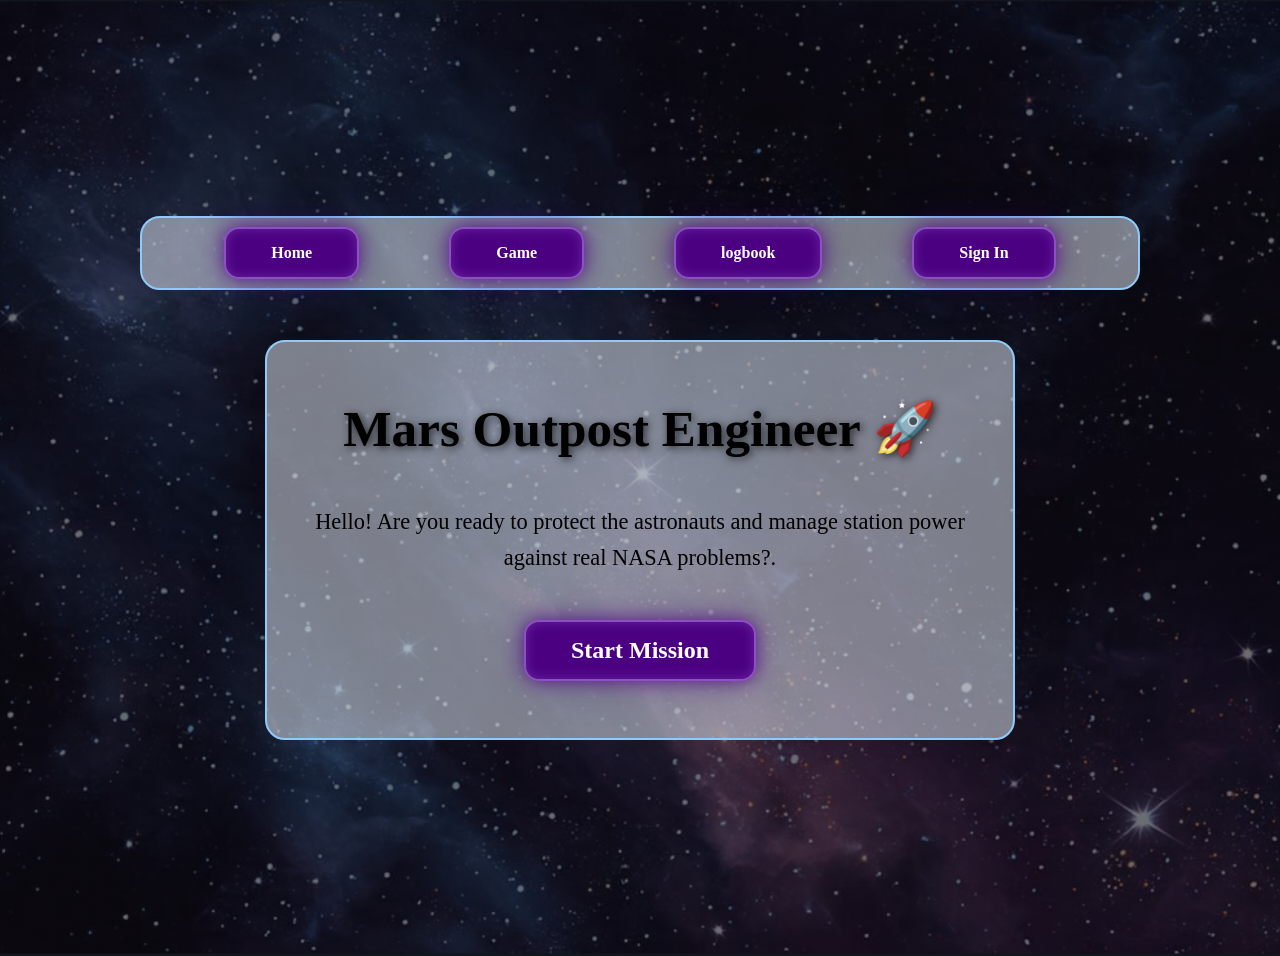
==== html/index.html @ 023cfae3 "first commet" ====
<!DOCTYPE html>
<html lang="en">
<head>
    <link rel="stylesheet" href="../CSS/style.css">
    <meta charset="UTF-8">
    <meta name="viewport" content="width=device-width, initial-scale=1.0">
    <title> Mars Outpost Engineer </title>
    <script src="script.js"></script>
</head>
<body class="start-page">
    <div class="div1">
<a href="#"> Home </a>
<a href="#"> Game </a>
<a href="#"> logbook </a>
<a href="#"> Sign In</a>
    </div>
   <div class="div2">
 <h1> Mars Outpost Engineer 🚀</h1>
 <p>Hello! Are you ready to protect the astronauts and manage station power against real NASA problems?.</p>
 <a href="game.html" class="start-btn"> Start Mission</a>
   </div>
    
</body>
</html>
---- CSS/style.css ----
.start-page { 
    min-height: 100vh;
    background-color: #0b0d17;
    background-image: linear-gradient(rgba(11, 13, 23, 0.6), rgba(11, 13, 23, 0.6)), url('../assets/mars.png');
    background-size: cover;
    background-position: center;
    background-repeat: no-repeat;
    display: flex;
    flex-direction: column;
     gap: 50px;  
    justify-content: center;
    align-items: center;
    text-align: center;
    padding: 20px;
    color: white;
}
.div1{
  width: 90%;
  height: 50px;
  max-width: 1000px;
  box-sizing: border-box;
  background-color: rgba(235, 244, 255, 0.50);
  border: 2px solid #90caf9;
  border-radius: 20px;
  padding: 35px;
   display: flex;
   justify-content: center;
   align-items: center;
   gap: 90px;
   
}
.div1 a {
    background-color: #4B0082;   
  color:  #ffffff;                 
  text-decoration: none;     
  font-size: 1rem;          
  font-weight: bold;        
  padding: 15px 45px;
  border-radius: 15px;        
  border: 2px solid #8E4FC4; 
  cursor: pointer;
  box-shadow:
    0 0 18px rgba(75, 0, 130, 0.75),        
    0 0 40px rgba(75, 0, 130, 0.35),        
    inset 0 0 12px rgba(160, 110, 210, 0.35); 
  transition: transform 0.2s, background-color 0.2s,
              border-color 0.2s, box-shadow 0.2s;
}

.div1 a:hover {
    background: #59148C;
  border-color: #B99BE6;                    
  box-shadow:
    0 0 28px rgba(110, 30, 180, 0.95),
    0 0 60px rgba(75, 0, 130, 0.6),
    inset 0 0 16px rgba(190, 150, 240, 0.5);
  transform: scale(1.08);
}
.div2 {
  width: 90%;
  height: 400px;
  box-sizing: border-box;
  background-color: rgba(235, 244, 255, 0.50);
  border: 2px solid #90caf9;
  border-radius: 20px;
  padding: 35px;
  max-width: 750px;
  display: flex;
  flex-direction: column;
  justify-content: center;
  align-items: center;
  gap: 45px;
}
.div2 h1 {
  font-size: 3.2rem;           
  color: #000000;             
  text-shadow: 2px 2px 8px rgba(0, 0, 0, 0.7); 
  margin: 0;
}
.div2 p {
  font-size: 1.4rem;          
  color: #000000;           
  line-height: 1.6;          
  margin: 0;
  text-align: center;
}
.start-btn {
  background-color: #4B0082;   
  color:  #ffffff;                 
  text-decoration: none;     
  font-size: 1.5rem;          
  font-weight: bold;        
  padding: 15px 45px;
  border-radius: 15px;        
  border: 2px solid #8E4FC4; 
  cursor: pointer;
  box-shadow:
    0 0 18px rgba(75, 0, 130, 0.75),        
    0 0 40px rgba(75, 0, 130, 0.35),        
    inset 0 0 12px rgba(160, 110, 210, 0.35); 
  transition: transform 0.2s, background-color 0.2s,
              border-color 0.2s, box-shadow 0.2s;
}
.start-btn:hover {
  background: #59148C;
  border-color: #B99BE6;                    
  box-shadow:
    0 0 28px rgba(110, 30, 180, 0.95),
    0 0 60px rgba(75, 0, 130, 0.6),
    inset 0 0 16px rgba(190, 150, 240, 0.5);
  transform: scale(1.08);
  
}
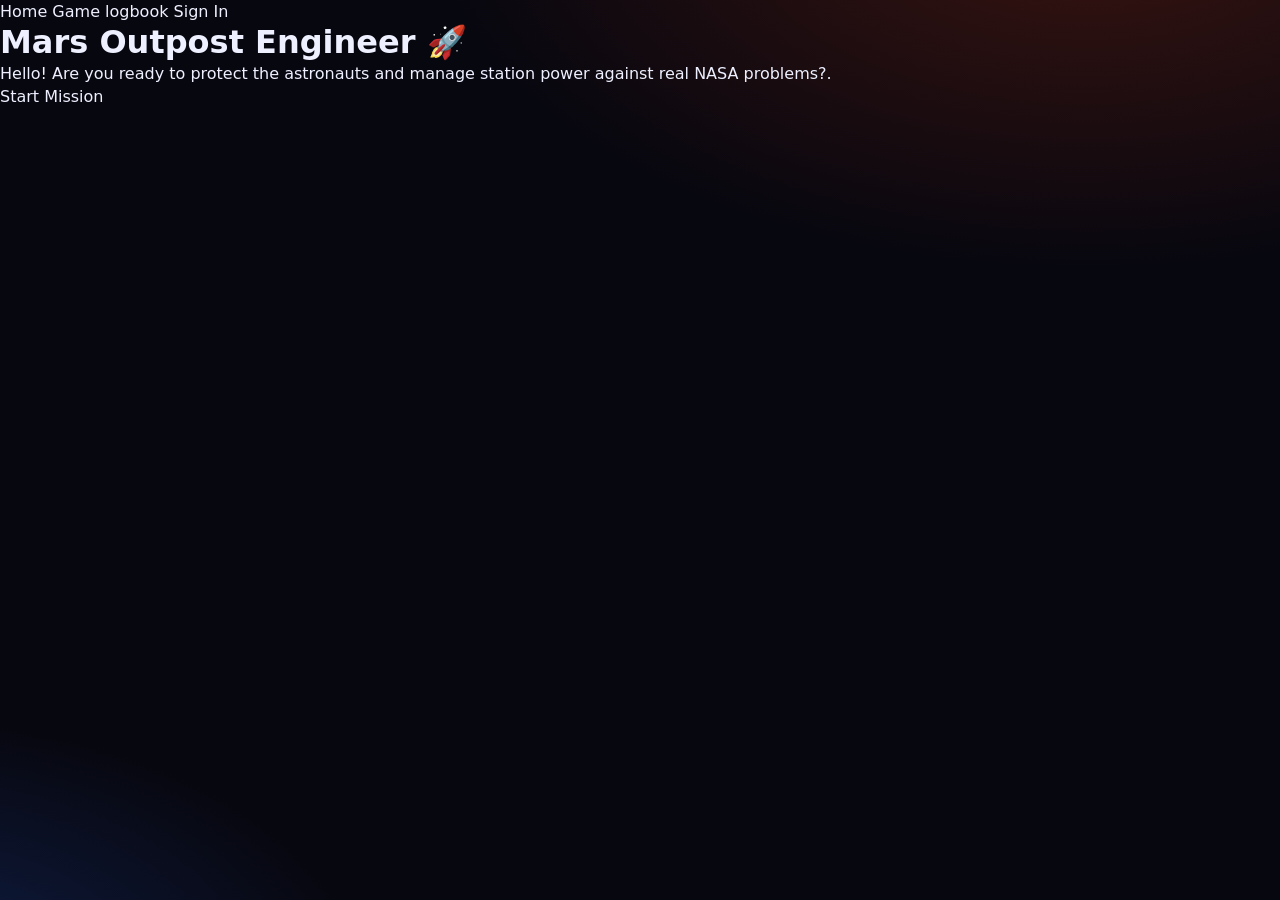
==== commit beb47746: "sign in" ====
--- a/html/index.html
+++ b/html/index.html
@@ -11,8 +11,8 @@
     <div class="div1">
 <a href="#"> Home </a>
 <a href="#"> Game </a>
-<a href="#"> logbook </a>
-<a href="#"> Sign In</a>
+<a href="./logbook.html"> logbook </a>
+<a href="./signin.html"> Sign In</a>
     </div>
    <div class="div2">
  <h1> Mars Outpost Engineer 🚀</h1>
--- a/CSS/style.css
+++ b/CSS/style.css
@@ -1,113 +1,213 @@
-.start-page { 
-    min-height: 100vh;
-    background-color: #0b0d17;
-    background-image: linear-gradient(rgba(11, 13, 23, 0.6), rgba(11, 13, 23, 0.6)), url('../assets/mars.png');
-    background-size: cover;
-    background-position: center;
-    background-repeat: no-repeat;
-    display: flex;
-    flex-direction: column;
-     gap: 50px;  
-    justify-content: center;
-    align-items: center;
-    text-align: center;
-    padding: 20px;
-    color: white;
-}
-.div1{
-  width: 90%;
-  height: 50px;
-  max-width: 1000px;
-  box-sizing: border-box;
-  background-color: rgba(235, 244, 255, 0.50);
-  border: 2px solid #90caf9;
-  border-radius: 20px;
-  padding: 35px;
-   display: flex;
-   justify-content: center;
-   align-items: center;
-   gap: 90px;
-   
-}
-.div1 a {
-    background-color: #4B0082;   
-  color:  #ffffff;                 
-  text-decoration: none;     
-  font-size: 1rem;          
-  font-weight: bold;        
-  padding: 15px 45px;
-  border-radius: 15px;        
-  border: 2px solid #8E4FC4; 
-  cursor: pointer;
-  box-shadow:
-    0 0 18px rgba(75, 0, 130, 0.75),        
-    0 0 40px rgba(75, 0, 130, 0.35),        
-    inset 0 0 12px rgba(160, 110, 210, 0.35); 
-  transition: transform 0.2s, background-color 0.2s,
-              border-color 0.2s, box-shadow 0.2s;
-}
-
-.div1 a:hover {
-    background: #59148C;
-  border-color: #B99BE6;                    
-  box-shadow:
-    0 0 28px rgba(110, 30, 180, 0.95),
-    0 0 60px rgba(75, 0, 130, 0.6),
-    inset 0 0 16px rgba(190, 150, 240, 0.5);
-  transform: scale(1.08);
-}
-.div2 {
-  width: 90%;
-  height: 400px;
-  box-sizing: border-box;
-  background-color: rgba(235, 244, 255, 0.50);
-  border: 2px solid #90caf9;
-  border-radius: 20px;
-  padding: 35px;
-  max-width: 750px;
-  display: flex;
-  flex-direction: column;
-  justify-content: center;
-  align-items: center;
-  gap: 45px;
-}
-.div2 h1 {
-  font-size: 3.2rem;           
-  color: #000000;             
-  text-shadow: 2px 2px 8px rgba(0, 0, 0, 0.7); 
-  margin: 0;
-}
-.div2 p {
-  font-size: 1.4rem;          
-  color: #000000;           
-  line-height: 1.6;          
-  margin: 0;
-  text-align: center;
-}
-.start-btn {
-  background-color: #4B0082;   
-  color:  #ffffff;                 
-  text-decoration: none;     
-  font-size: 1.5rem;          
-  font-weight: bold;        
-  padding: 15px 45px;
-  border-radius: 15px;        
-  border: 2px solid #8E4FC4; 
-  cursor: pointer;
-  box-shadow:
-    0 0 18px rgba(75, 0, 130, 0.75),        
-    0 0 40px rgba(75, 0, 130, 0.35),        
-    inset 0 0 12px rgba(160, 110, 210, 0.35); 
-  transition: transform 0.2s, background-color 0.2s,
-              border-color 0.2s, box-shadow 0.2s;
-}
-.start-btn:hover {
-  background: #59148C;
-  border-color: #B99BE6;                    
-  box-shadow:
-    0 0 28px rgba(110, 30, 180, 0.95),
-    0 0 60px rgba(75, 0, 130, 0.6),
-    inset 0 0 16px rgba(190, 150, 240, 0.5);
-  transform: scale(1.08);
-  
+:root {
+  --bg: #07070f; --panel: #12131f; --panel2: #1a1c2e; --line: #2a2d45;
+  --text: #eef0ff; --muted: #9aa0c3;
+  --mars: #ff6b3d; --cyan: #3fd0ff; --green: #4cd98a; --yellow: #ffc857; --red: #ff4d5e;
+  --radius: 16px;
+}
+* { box-sizing: border-box; margin: 0; padding: 0; }
+body {
+  min-height: 100vh;
+  font-family: "Segoe UI", system-ui, -apple-system, Tahoma, sans-serif;
+  color: var(--text);
+  line-height: 1.45;
+  background:
+    radial-gradient(1100px 600px at 85% -10%, #3a1410 0%, transparent 60%),
+    radial-gradient(900px 500px at -10% 110%, #10204a 0%, transparent 55%),
+    var(--bg);
+}
+a { color: inherit; text-decoration: none; }
+h1, h2, h3 { line-height: 1.2; }
+h2 { font-size: 1.05rem; margin-bottom: 12px; display: flex; align-items: center; gap: 8px; flex-wrap: wrap; }
+h2 small { color: var(--muted); font-weight: 400; font-size: .75rem; }
+.muted { color: var(--muted); }
+.center { text-align: center; }
+.hidden { display: none !important; }
+
+/* buttons */
+.btn, .icon-btn {
+  display: inline-flex; align-items: center; justify-content: center; gap: 6px;
+  border: 1px solid var(--line); background: var(--panel2); color: var(--text);
+  border-radius: 12px; padding: 10px 16px; font: inherit; font-weight: 600; cursor: pointer;
+  transition: transform .1s, background .2s, border-color .2s;
+}
+.btn:hover, .icon-btn:hover { border-color: var(--cyan); }
+.btn:active, .icon-btn:active { transform: scale(.97); }
+.btn.primary { background: linear-gradient(135deg, var(--mars), #ff9a3d); border: none; color: #1b0b05; }
+.btn.big { padding: 14px 26px; font-size: 1.1rem; }
+.btn.small { padding: 6px 12px; font-size: .85rem; }
+.btn:disabled { opacity: .55; cursor: not-allowed; }
+.btn-row { display: flex; gap: 10px; flex-wrap: wrap; margin-top: 14px; }
+.btn-row.center { justify-content: center; }
+.icon-btn { padding: 8px 12px; font-size: 1.1rem; }
+
+/* home */
+.home { max-width: 980px; margin: 0 auto; padding: 40px 18px; }
+.hero { text-align: center; padding: 30px 0 40px; }
+.planet { font-size: 5rem; filter: drop-shadow(0 0 30px rgba(255,107,61,.6)); animation: float 4s ease-in-out infinite; }
+.hero h1 { font-size: clamp(2rem, 6vw, 3.4rem); margin: 8px 0 10px; }
+.tagline { color: var(--muted); font-size: 1.1rem; }
+.hero .muted { margin-top: 18px; }
+.cards { display: grid; grid-template-columns: repeat(auto-fit, minmax(210px, 1fr)); gap: 14px; }
+.card { background: var(--panel); border: 1px solid var(--line); border-radius: var(--radius); padding: 18px; }
+.card .c-big { font-size: 2rem; }
+.card h3 { margin: 6px 0; }
+.card p { color: var(--muted); font-size: .92rem; }
+.foot { text-align: center; color: var(--muted); margin-top: 36px; font-size: .85rem; }
+@keyframes float { 50% { transform: translateY(-10px); } }
+
+/* game layout */
+#app, .logbook-page { max-width: 1100px; margin: 0 auto; padding: 14px; display: flex; flex-direction: column; gap: 14px; }
+.topbar {
+  display: flex; align-items: center; justify-content: space-between; gap: 12px; flex-wrap: wrap;
+  background: var(--panel); border: 1px solid var(--line); border-radius: var(--radius); padding: 10px 14px;
+}
+.brand { font-weight: 800; }
+.top-stats { display: flex; gap: 14px; flex-wrap: wrap; font-size: .85rem; color: var(--muted); }
+.top-stats b { color: var(--text); }
+.top-actions { display: flex; gap: 8px; }
+.panel { background: var(--panel); border: 1px solid var(--line); border-radius: var(--radius); padding: 16px; }
+.board { display: grid; grid-template-columns: 1.7fr 1fr; gap: 14px; }
+
+/* meters */
+.dashboard { display: grid; grid-template-columns: repeat(4, 1fr); gap: 12px; }
+.meter { background: var(--panel); border: 1px solid var(--line); border-radius: var(--radius); padding: 12px 14px; transition: border-color .3s, box-shadow .3s; }
+.m-head { display: flex; justify-content: space-between; font-size: .85rem; margin-bottom: 8px; color: var(--muted); }
+.m-head b { color: var(--text); }
+.bar { position: relative; height: 12px; background: #0b0c16; border-radius: 99px; overflow: hidden; }
+.bar.small { height: 7px; margin-top: 5px; }
+.fill { height: 100%; width: 0; border-radius: 99px; background: var(--green); transition: width .6s linear, background .3s; }
+#m-energy .fill { background: var(--yellow); }
+#m-shield .fill { background: var(--cyan); }
+#m-temp .fill { background: #ff9a3d; }
+.meter.warn { border-color: var(--yellow); }
+.meter.danger { border-color: var(--red); box-shadow: 0 0 0 2px rgba(255,77,94,.25); animation: pulse 1s infinite; }
+.meter.danger .fill { background: var(--red); }
+.fill.low { background: var(--red); }
+.marker { position: absolute; top: -2px; bottom: -2px; width: 3px; background: #fff; border-radius: 2px; opacity: .8; }
+#m-shield .bar { overflow: visible; }
+
+/* power grid */
+.grid { position: relative; display: flex; align-items: center; gap: 70px; padding: 6px 0; }
+#cables { position: absolute; inset: 0; width: 100%; height: 100%; pointer-events: none; }
+.cable { fill: none; stroke: #343855; stroke-width: 3; stroke-linecap: round; }
+.cable.on { stroke: var(--cyan); stroke-dasharray: 8 8; animation: flow .8s linear infinite; filter: drop-shadow(0 0 4px var(--cyan)); }
+@keyframes flow { to { stroke-dashoffset: -16; } }
+.generator {
+  position: relative; z-index: 1; flex: 0 0 150px; text-align: center; padding: 18px 10px;
+  background: radial-gradient(circle at 50% 0, #4a2a10, var(--panel2)); border: 2px solid var(--yellow);
+  border-radius: var(--radius); box-shadow: 0 0 24px rgba(255,200,87,.25);
+  display: flex; flex-direction: column; gap: 2px;
+}
+.g-icon { font-size: 2.4rem; }
+.generator span { color: var(--yellow); font-weight: 700; }
+.generator em { font-style: normal; font-size: .8rem; color: var(--muted); }
+.devices { position: relative; z-index: 1; flex: 1; display: flex; flex-direction: column; gap: 10px; }
+.device {
+  display: flex; align-items: center; gap: 12px; text-align: left; width: 100%;
+  background: var(--panel2); color: var(--text); border: 2px solid var(--line); border-radius: 14px;
+  padding: 10px 12px; font: inherit; cursor: pointer; opacity: .75;
+  transition: transform .1s, border-color .2s, opacity .2s, box-shadow .2s;
+}
+.device:hover { border-color: var(--cyan); }
+.device:active { transform: scale(.98); }
+.device.on { opacity: 1; border-color: var(--green); box-shadow: 0 0 14px rgba(76,217,138,.25); }
+.device.denied { animation: nope .4s; border-color: var(--red); }
+.d-icon { font-size: 1.7rem; }
+.d-info { flex: 1; display: flex; flex-direction: column; }
+.d-info small { color: var(--muted); }
+.d-side { display: flex; flex-direction: column; align-items: flex-end; gap: 2px; }
+.d-kw { font-weight: 700; color: var(--yellow); }
+.d-state { font-size: .75rem; font-weight: 800; color: var(--muted); }
+.device.on .d-state { color: var(--green); }
+@keyframes nope { 25% { transform: translateX(-6px); } 75% { transform: translateX(6px); } }
+
+/* crew */
+.mood-big { margin-left: auto; font-size: 1.1rem; }
+#crew-list { display: flex; flex-direction: column; gap: 10px; margin-bottom: 12px; }
+.crew-card { display: flex; align-items: center; gap: 10px; background: var(--panel2); border-radius: 12px; padding: 8px 10px; }
+.c-emoji { font-size: 1.7rem; }
+.c-info { flex: 1; display: flex; flex-direction: column; }
+.c-info small { color: var(--muted); }
+.c-face { font-size: 1.4rem; }
+.btn.tea { width: 100%; }
+
+/* alert banner */
+.alert { display: flex; gap: 14px; align-items: center; border-radius: var(--radius); padding: 12px 16px; border: 2px solid; }
+.alert .a-icon { font-size: 2rem; }
+.alert small { color: var(--muted); }
+.alert.warning { background: rgba(255,200,87,.1); border-color: var(--yellow); animation: pulse 1.2s infinite; }
+.alert.impact { background: rgba(255,77,94,.15); border-color: var(--red); animation: pulse .6s infinite; }
+@keyframes pulse { 50% { box-shadow: 0 0 22px rgba(255,120,80,.45); } }
+
+/* feed */
+.feed { list-style: none; display: flex; flex-direction: column; gap: 6px; font-size: .9rem; }
+.feed li { padding: 6px 10px; background: var(--panel2); border-radius: 8px; border-left: 3px solid var(--line); }
+.feed li.good { border-left-color: var(--green); }
+.feed li.warn { border-left-color: var(--yellow); }
+.feed li.bad  { border-left-color: var(--red); }
+.feed time { color: var(--muted); font-size: .75rem; margin-right: 6px; }
+
+/* screen shake */
+body.shake #app { animation: shake .3s infinite; }
+@keyframes shake {
+  0% { transform: translate(2px, 1px); } 25% { transform: translate(-3px, 2px); }
+  50% { transform: translate(3px, -2px); } 75% { transform: translate(-2px, -2px); } 100% { transform: translate(2px, 1px); }
+}
+
+/* modals */
+.overlay { position: fixed; inset: 0; z-index: 50; display: flex; align-items: center; justify-content: center; padding: 14px; background: rgba(3,4,10,.8); backdrop-filter: blur(4px); overflow-y: auto; }
+.modal-card, .puzzle-card {
+  width: 100%; max-width: 560px; background: var(--panel); border: 1px solid var(--line); border-radius: 20px; padding: 22px;
+  box-shadow: 0 20px 60px rgba(0,0,0,.6);
+}
+.modal-card h2 { font-size: 1.4rem; margin-bottom: 12px; }
+.modal-card p, .modal-card li { color: #d3d6f0; }
+.howto { margin: 12px 0 16px 20px; display: flex; flex-direction: column; gap: 8px; }
+.edu { border-left: 4px solid; border-radius: 10px; padding: 10px 14px; margin-bottom: 10px; background: var(--panel2); }
+.edu h3 { font-size: .95rem; margin-bottom: 4px; }
+.edu.bad { border-color: var(--red); }
+.edu.sci { border-color: var(--cyan); }
+.edu.fix { border-color: var(--green); }
+.new-badges { display: flex; flex-wrap: wrap; gap: 10px; margin: 8px 0 12px; }
+
+/* wire puzzle */
+.puzzle-card { max-width: 520px; border-color: var(--red); }
+.timebar { position: relative; height: 16px; background: #0b0c16; border-radius: 99px; overflow: hidden; margin: 10px 0; }
+#puzzle-time { height: 100%; width: 100%; background: var(--green); transition: background .3s; }
+#puzzle-time.low { background: var(--red); }
+#puzzle-secs { position: absolute; inset: 0; text-align: center; font-size: .75rem; font-weight: 800; line-height: 16px; }
+.puzzle-board { position: relative; height: 280px; display: flex; justify-content: space-between; padding: 0 26px; background: #0b0c16; border-radius: 14px; touch-action: none; user-select: none; }
+#puzzle-svg { position: absolute; inset: 0; width: 100%; height: 100%; pointer-events: none; }
+.wire { stroke-width: 7; stroke-linecap: round; }
+.puzzle-board .col { position: relative; z-index: 1; display: flex; flex-direction: column; justify-content: space-around; align-items: center; }
+.node { width: 54px; height: 54px; border-radius: 50%; border: 4px solid #fff; box-shadow: 0 0 14px currentColor; cursor: pointer; }
+.node.left { cursor: grab; }
+.node.done { opacity: .6; border-color: #888; }
+
+/* logbook */
+.logbook-page h1 { font-size: 1.8rem; }
+.logbook-page h2 { margin-top: 10px; }
+.progress { font-weight: 700; }
+.badges { display: grid; grid-template-columns: repeat(auto-fit, minmax(170px, 1fr)); gap: 10px; }
+.badge { display: flex; flex-direction: column; align-items: center; text-align: center; gap: 2px; background: var(--panel); border: 1px dashed var(--line); border-radius: 14px; padding: 12px; opacity: .55; }
+.badge span { font-size: 1.8rem; }
+.badge small { color: var(--muted); }
+.badge.earned { opacity: 1; border: 1px solid var(--yellow); background: rgba(255,200,87,.08); }
+.book { display: grid; grid-template-columns: repeat(auto-fill, minmax(260px, 1fr)); gap: 12px; }
+.page-card { background: #f3e7c9; color: #2b1d0e; border-radius: 14px; padding: 16px; box-shadow: 0 6px 18px rgba(0,0,0,.4); }
+.page-card .p-icon { font-size: 1.8rem; }
+.page-card h3 { margin: 4px 0 6px; }
+.page-card p { color: #3d2c18 !important; font-size: .92rem; }
+.page-card small { display: block; margin-top: 8px; color: #7a5e38; }
+.page-card.locked { background: var(--panel); color: var(--muted); box-shadow: none; border: 1px dashed var(--line); }
+.page-card.locked p { color: var(--muted) !important; }
+
+/* responsive */
+@media (max-width: 800px) {
+  .dashboard { grid-template-columns: repeat(2, 1fr); }
+  .board { grid-template-columns: 1fr; }
+  .grid { flex-direction: column; align-items: stretch; gap: 26px; }
+  .generator { flex: none; }
+  .devices { padding-left: 34px; }
+  .top-stats { font-size: .75rem; gap: 8px; }
 }
